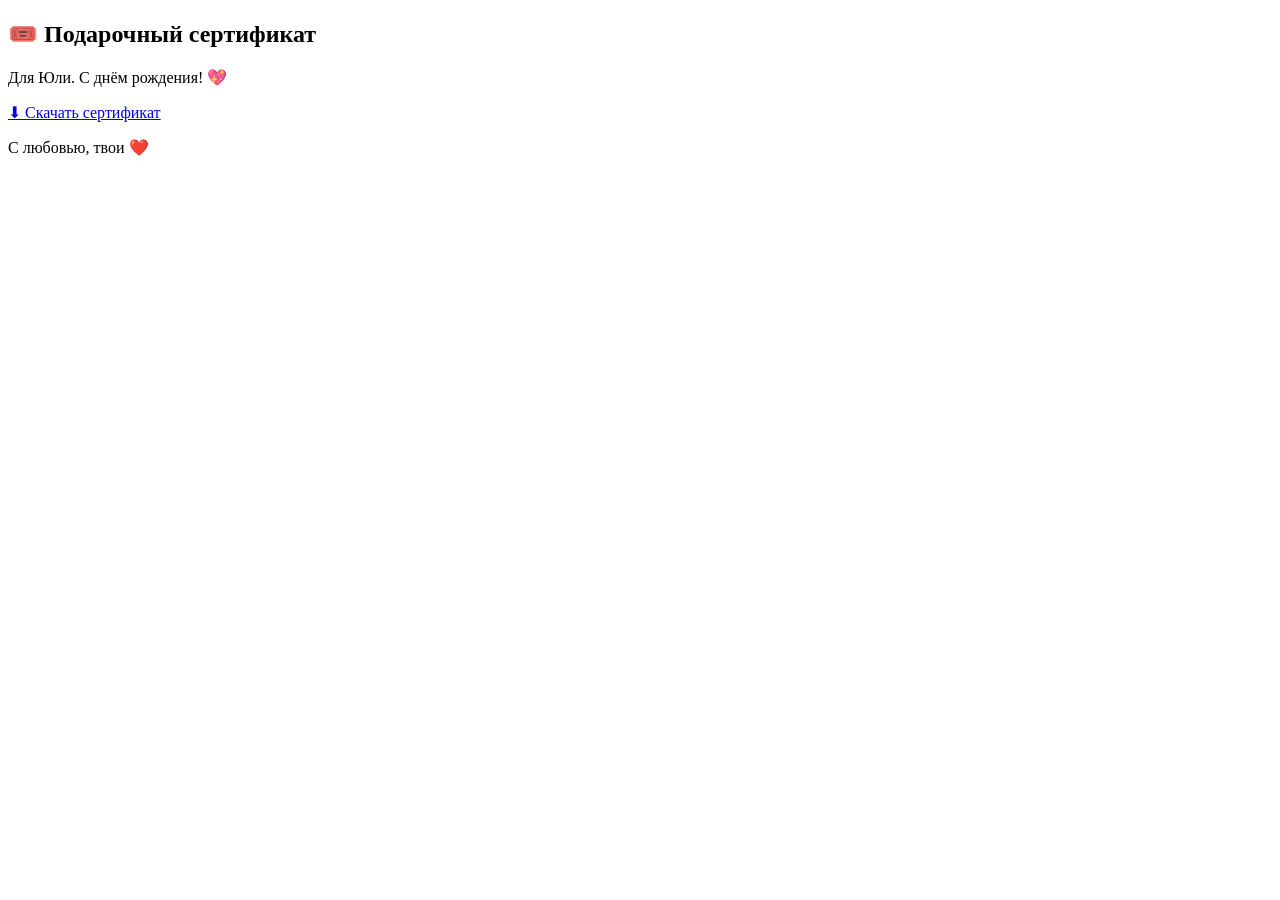
==== certificate.html @ 2b5d2e2a "Add files via upload" ====
<!DOCTYPE html>
<html lang="ru">
<head>
  <meta charset="UTF-8">
  <meta name="viewport" content="width=device-width, initial-scale=1">
  <title>Твой сертификат 🎟️</title>
  <link rel="stylesheet" href="css/style.css">
</head>
<body>
  <div class="bg-sparks"></div>

  <main class="page">
    <div class="ticket">
      <h2>🎟️ Подарочный сертификат</h2>
      <p>Для Юли. С днём рождения! 💖</p>
    </div>

    <a class="btn pulse" id="dl" href="#" download>⬇ Скачать сертификат</a>

    <p class="link-small">С любовью, твои ❤️</p>
  </main>

  <script src="js/config.js"></script>
  <script src="js/app.js"></script>
  <script>
    var dl = document.getElementById("dl");
    dl.href = CONFIG.certificate;
    dl.setAttribute("download", CONFIG.certificateFileName);
    launchConfetti(140);
    setTimeout(function () { launchConfetti(90); }, 3500);
  </script>
</body>
</html>
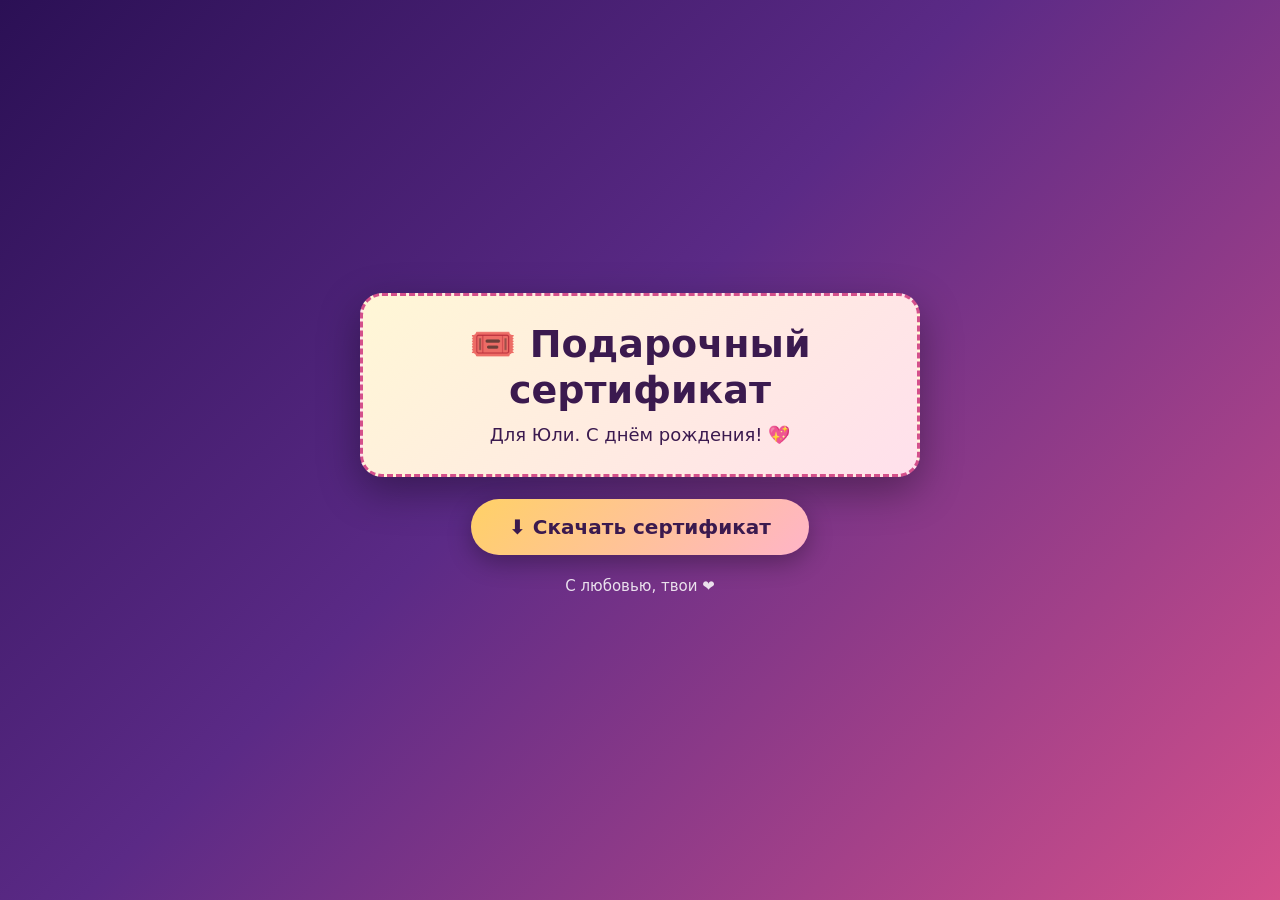
==== commit 9f2801f2: "Add files via upload" ====
--- a/certificate.html
+++ b/certificate.html
@@ -4,7 +4,7 @@
   <meta charset="UTF-8">
   <meta name="viewport" content="width=device-width, initial-scale=1">
   <title>Твой сертификат 🎟️</title>
-  <link rel="stylesheet" href="css/style.css">
+  <link rel="stylesheet" href="style.css">
 </head>
 <body>
   <div class="bg-sparks"></div>
@@ -20,8 +20,8 @@
     <p class="link-small">С любовью, твои ❤️</p>
   </main>
 
-  <script src="js/config.js"></script>
-  <script src="js/app.js"></script>
+  <script src="config.js"></script>
+  <script src="app.js"></script>
   <script>
     var dl = document.getElementById("dl");
     dl.href = CONFIG.certificate;
--- a/style.css
+++ b/style.css
@@ -0,0 +1,224 @@
+:root {
+  --bg1: #2b1055;
+  --bg2: #7597de;
+  --pink: #ff6fa5;
+  --gold: #ffd166;
+  --card: rgba(255, 255, 255, 0.14);
+  --text: #fff;
+}
+
+* { box-sizing: border-box; margin: 0; padding: 0; }
+
+html, body { height: 100%; }
+
+body {
+  font-family: "Segoe UI", system-ui, -apple-system, Roboto, Arial, sans-serif;
+  color: var(--text);
+  background: linear-gradient(135deg, var(--bg1), #5b2a86 45%, #d4508b);
+  background-attachment: fixed;
+  overflow-x: hidden;
+  animation: pageIn 0.8s ease both;
+}
+
+body.leaving { animation: pageOut 0.45s ease both; }
+
+@keyframes pageIn  { from { opacity: 0; transform: translateY(12px); } to { opacity: 1; transform: none; } }
+@keyframes pageOut { to   { opacity: 0; transform: translateY(-12px); } }
+
+/* плавающие сердечки / искорки на фоне */
+.bg-sparks { position: fixed; inset: 0; pointer-events: none; overflow: hidden; z-index: 0; }
+.bg-sparks span {
+  position: absolute;
+  bottom: -40px;
+  font-size: 22px;
+  opacity: 0.0;
+  animation: rise linear infinite;
+}
+@keyframes rise {
+  0%   { transform: translateY(0) rotate(0); opacity: 0; }
+  10%  { opacity: 0.7; }
+  100% { transform: translateY(-110vh) rotate(40deg); opacity: 0; }
+}
+
+.page {
+  position: relative;
+  z-index: 1;
+  min-height: 100vh;
+  min-height: 100dvh;
+  display: flex;
+  flex-direction: column;
+  align-items: center;
+  justify-content: center;
+  text-align: center;
+  padding: 28px 20px 40px;
+  gap: 22px;
+}
+
+h1 {
+  font-size: clamp(28px, 6vw, 52px);
+  line-height: 1.15;
+  text-shadow: 0 4px 20px rgba(0, 0, 0, 0.35);
+}
+h2 { font-size: clamp(24px, 5vw, 38px); line-height: 1.2; }
+p.lead { font-size: clamp(18px, 3.6vw, 24px); line-height: 1.5; max-width: 620px; }
+
+.card {
+  background: var(--card);
+  backdrop-filter: blur(10px);
+  -webkit-backdrop-filter: blur(10px);
+  border: 1px solid rgba(255, 255, 255, 0.25);
+  border-radius: 24px;
+  padding: 26px 24px;
+  max-width: 640px;
+  width: 100%;
+  box-shadow: 0 12px 40px rgba(0, 0, 0, 0.3);
+}
+
+/* кнопки */
+.btn {
+  display: inline-block;
+  font-size: 20px;
+  font-weight: 700;
+  color: #3b1a4f;
+  background: linear-gradient(135deg, var(--gold), #ffb4c8);
+  border: 0;
+  border-radius: 999px;
+  padding: 16px 38px;
+  cursor: pointer;
+  text-decoration: none;
+  box-shadow: 0 8px 24px rgba(0, 0, 0, 0.3);
+  transition: transform 0.15s ease, box-shadow 0.15s ease;
+}
+.btn:hover  { transform: translateY(-2px) scale(1.03); }
+.btn:active { transform: scale(0.97); }
+.btn.ghost  { background: rgba(255, 255, 255, 0.18); color: #fff; box-shadow: none; border: 1px solid rgba(255,255,255,.4); }
+.btn.hidden { display: none; }
+.btn.pulse  { animation: pulse 1.8s ease-in-out infinite; }
+@keyframes pulse {
+  0%, 100% { box-shadow: 0 8px 24px rgba(0,0,0,.3), 0 0 0 0 rgba(255,209,102,.6); }
+  50%      { box-shadow: 0 8px 24px rgba(0,0,0,.3), 0 0 0 16px rgba(255,209,102,0); }
+}
+
+/* ---------- Страница 1: фото ---------- */
+.main-photo-wrap {
+  width: min(78vw, 360px);
+  aspect-ratio: 3 / 4;
+  border-radius: 28px;
+  overflow: hidden;
+  border: 6px solid #fff;
+  box-shadow: 0 18px 50px rgba(0, 0, 0, 0.45);
+  background: linear-gradient(135deg, #ffb4c8, #ffd166);
+  display: flex; align-items: center; justify-content: center;
+  font-size: 80px;
+  animation: photoIn 1.6s cubic-bezier(.2, .9, .3, 1.2) both;
+}
+.main-photo-wrap img { width: 100%; height: 100%; object-fit: cover; display: block; }
+@keyframes photoIn {
+  from { opacity: 0; transform: scale(0.6) rotate(-6deg); }
+  to   { opacity: 1; transform: scale(1) rotate(-1.5deg); }
+}
+.fade-in-late { opacity: 0; animation: fadeUp 1s ease 1.4s forwards; }
+.fade-in-later { opacity: 0; animation: fadeUp 1s ease 2.4s forwards; }
+@keyframes fadeUp { from { opacity: 0; transform: translateY(14px); } to { opacity: 1; transform: none; } }
+
+/* ---------- Страница 2: всплывающие фото ---------- */
+.stage { position: fixed; inset: 0; overflow: hidden; z-index: 0; }
+.pop {
+  position: absolute;
+  width: clamp(120px, 24vw, 220px);
+  aspect-ratio: 3 / 4;
+  object-fit: cover;
+  border: 5px solid #fff;
+  border-radius: 14px;
+  box-shadow: 0 12px 30px rgba(0, 0, 0, 0.45);
+  animation: popLife 6s ease-in-out forwards;
+}
+@keyframes popLife {
+  0%   { opacity: 0; transform: scale(0.3) rotate(var(--r)) translateY(40px); }
+  12%  { opacity: 1; transform: scale(1) rotate(var(--r)) translateY(0); }
+  85%  { opacity: 1; transform: scale(1.04) rotate(var(--r)) translateY(-14px); }
+  100% { opacity: 0; transform: scale(1.1) rotate(var(--r)) translateY(-26px); }
+}
+.congrats-top {
+  position: relative; z-index: 2;
+  background: rgba(30, 8, 50, 0.55);
+  backdrop-filter: blur(8px);
+  -webkit-backdrop-filter: blur(8px);
+  border-radius: 22px;
+  padding: 20px 26px;
+  max-width: 560px;
+}
+.congrats-actions { position: relative; z-index: 2; display: flex; flex-direction: column; gap: 14px; align-items: center; }
+.wave { display: inline-flex; gap: 5px; height: 28px; align-items: flex-end; margin-left: 10px; vertical-align: middle; }
+.wave i { width: 5px; background: var(--gold); border-radius: 3px; animation: wave 1s ease-in-out infinite; }
+.wave i:nth-child(2) { animation-delay: .15s; } .wave i:nth-child(3) { animation-delay: .3s; }
+.wave i:nth-child(4) { animation-delay: .45s; } .wave i:nth-child(5) { animation-delay: .6s; }
+@keyframes wave { 0%, 100% { height: 6px; } 50% { height: 26px; } }
+.wave.off i { animation: none; height: 6px; }
+
+/* ---------- Страница 3: шуточный подарок ---------- */
+.emoji-row { font-size: 38px; letter-spacing: 6px; }
+.joke-reveal { display: none; }
+.joke-reveal.show { display: flex; flex-direction: column; gap: 18px; align-items: center; animation: fadeUp .8s ease both; }
+.laugh { display: inline-block; animation: shake 0.6s ease-in-out infinite; }
+@keyframes shake { 0%,100% { transform: rotate(-8deg); } 50% { transform: rotate(8deg); } }
+.gift-box { font-size: 90px; cursor: pointer; animation: bounce 1.4s ease-in-out infinite; user-select: none; }
+@keyframes bounce { 0%,100% { transform: translateY(0); } 50% { transform: translateY(-14px); } }
+
+/* ---------- Страница 4: спойлер как в Телеграме ---------- */
+.spoiler {
+  position: relative;
+  display: inline-block;
+  border-radius: 8px;
+  padding: 0 6px;
+  cursor: pointer;
+  color: transparent;
+  background:
+    radial-gradient(circle, rgba(255,255,255,.95) 0 1.2px, transparent 1.6px) 0 0 / 7px 7px,
+    radial-gradient(circle, rgba(255,255,255,.8) 0 1px, transparent 1.4px) 3px 4px / 9px 9px,
+    radial-gradient(circle, rgba(255,255,255,.7) 0 1px, transparent 1.4px) 5px 1px / 11px 11px,
+    rgba(255, 255, 255, 0.18);
+  animation: dust 0.9s steps(6) infinite;
+  user-select: none;
+  transition: background-color .4s ease, color .5s ease;
+}
+@keyframes dust {
+  0%   { background-position: 0 0, 3px 4px, 5px 1px; }
+  20%  { background-position: 2px 5px, 7px 1px, 1px 6px; }
+  40%  { background-position: 5px 2px, 1px 7px, 8px 3px; }
+  60%  { background-position: 1px 6px, 5px 3px, 3px 9px; }
+  80%  { background-position: 6px 1px, 2px 6px, 9px 4px; }
+  100% { background-position: 0 0, 3px 4px, 5px 1px; }
+}
+.spoiler.revealed {
+  color: var(--gold);
+  font-weight: 800;
+  background: transparent;
+  animation: none;
+  cursor: default;
+  user-select: auto;
+}
+.hint { font-size: 15px; opacity: .8; }
+
+/* ---------- Страница 5/6: подарок и сертификат ---------- */
+.ticket {
+  background: linear-gradient(135deg, #fff7d6, #ffe0ec);
+  color: #3b1a4f;
+  border-radius: 22px;
+  padding: 26px 24px;
+  max-width: 560px;
+  width: 100%;
+  border: 3px dashed #d4508b;
+  box-shadow: 0 14px 40px rgba(0,0,0,.35);
+}
+.ticket h2 { margin-bottom: 8px; }
+.ticket p { font-size: 18px; line-height: 1.5; }
+
+.link-small { color: #fff; opacity: .85; font-size: 15px; }
+
+.confetti { position: fixed; inset: 0; pointer-events: none; z-index: 5; overflow: hidden; }
+.confetti i {
+  position: absolute; top: -20px; width: 10px; height: 16px; opacity: .95;
+  animation: fall linear forwards;
+}
+@keyframes fall { to { transform: translateY(110vh) rotate(720deg); } }
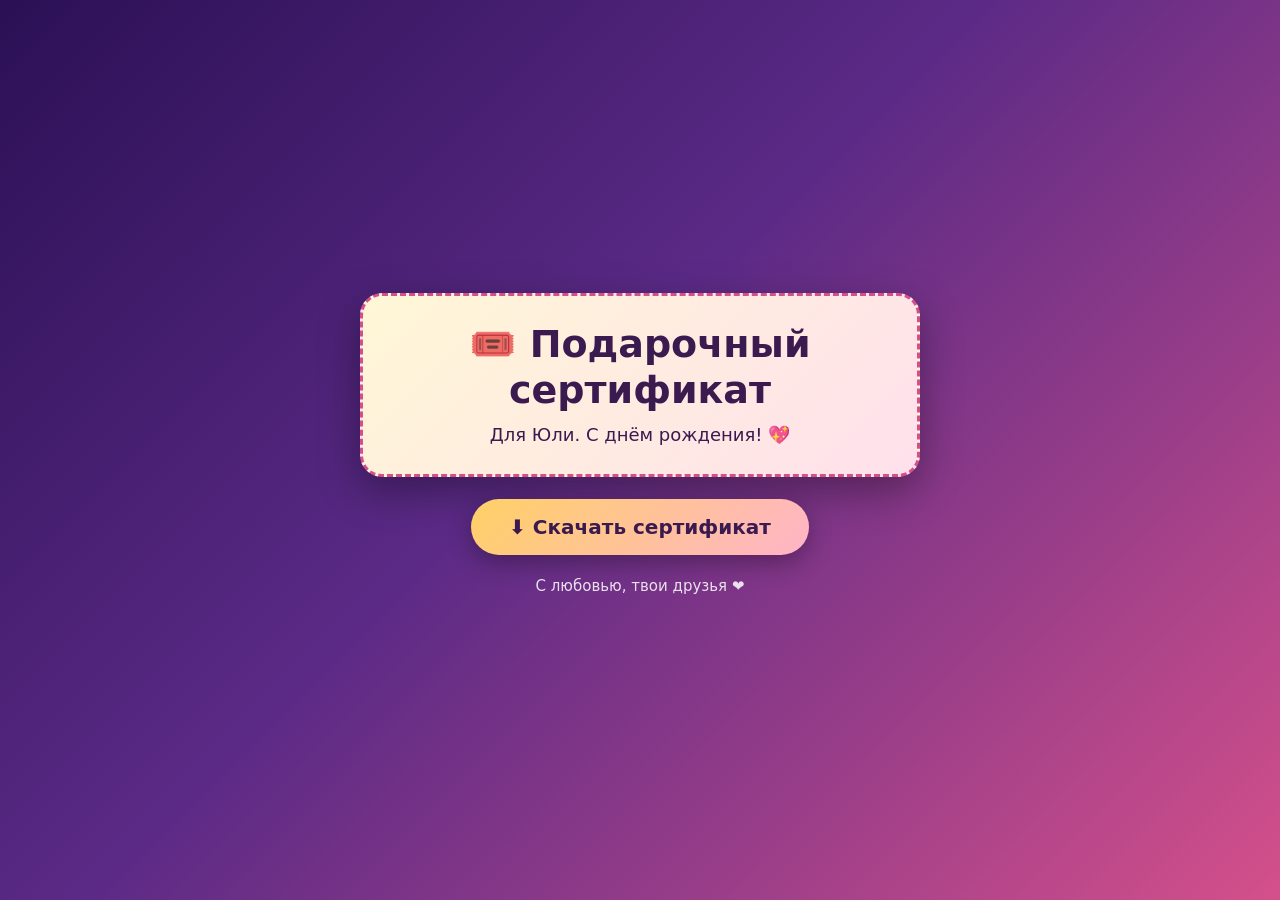
==== commit 0e6e2b36: "Add files via upload" ====
--- a/certificate.html
+++ b/certificate.html
@@ -17,7 +17,7 @@
 
     <a class="btn pulse" id="dl" href="#" download>⬇ Скачать сертификат</a>
 
-    <p class="link-small">С любовью, твои ❤️</p>
+    <p class="link-small">С любовью, твои друзья ❤️</p>
   </main>
 
   <script src="config.js"></script>
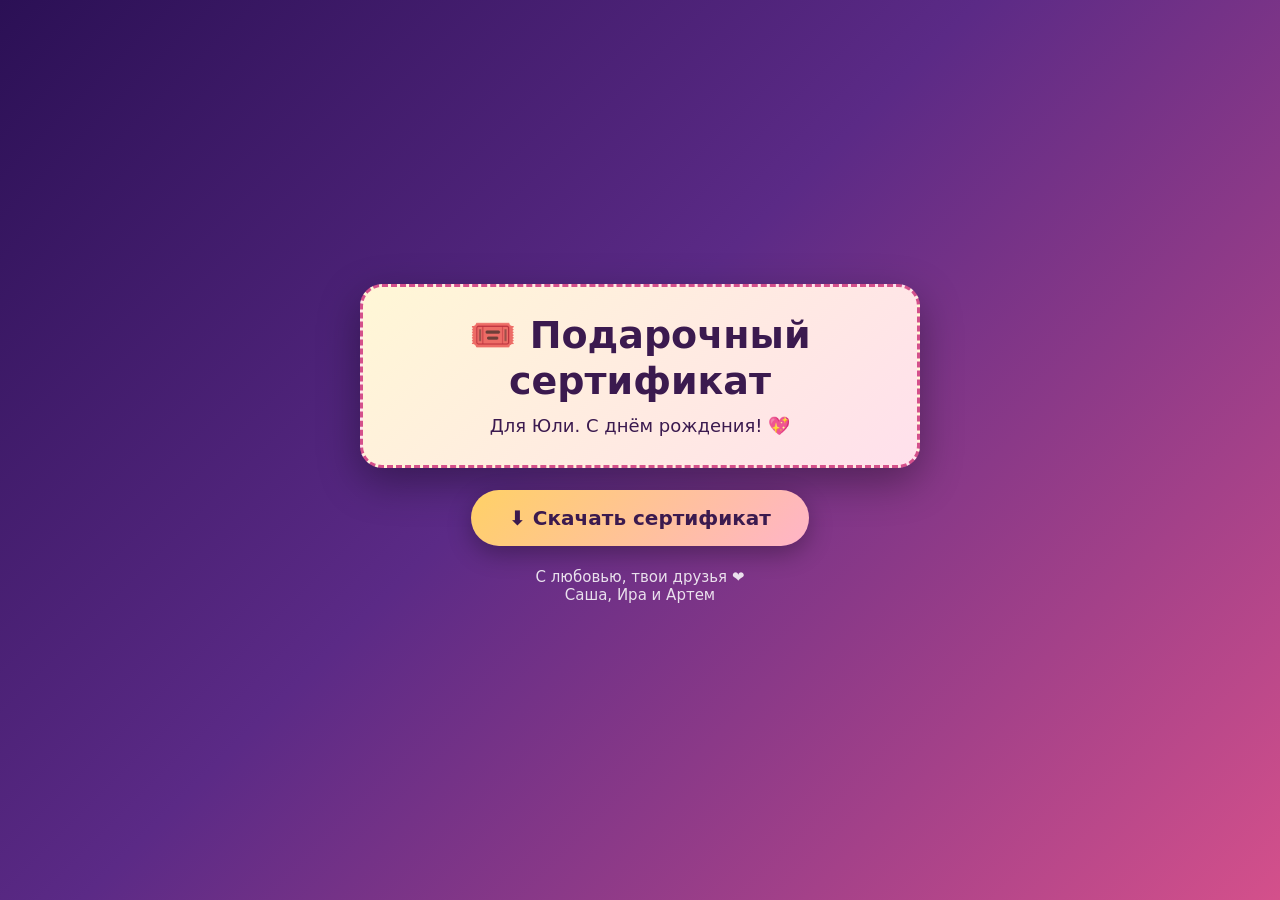
==== commit 834f303a: "Add files via upload" ====
--- a/certificate.html
+++ b/certificate.html
@@ -17,7 +17,7 @@
 
     <a class="btn pulse" id="dl" href="#" download>⬇ Скачать сертификат</a>
 
-    <p class="link-small">С любовью, твои друзья ❤️</p>
+    <p class="link-small">С любовью, твои друзья ❤️<br>Саша, Ира и Артем</p>
   </main>
 
   <script src="config.js"></script>
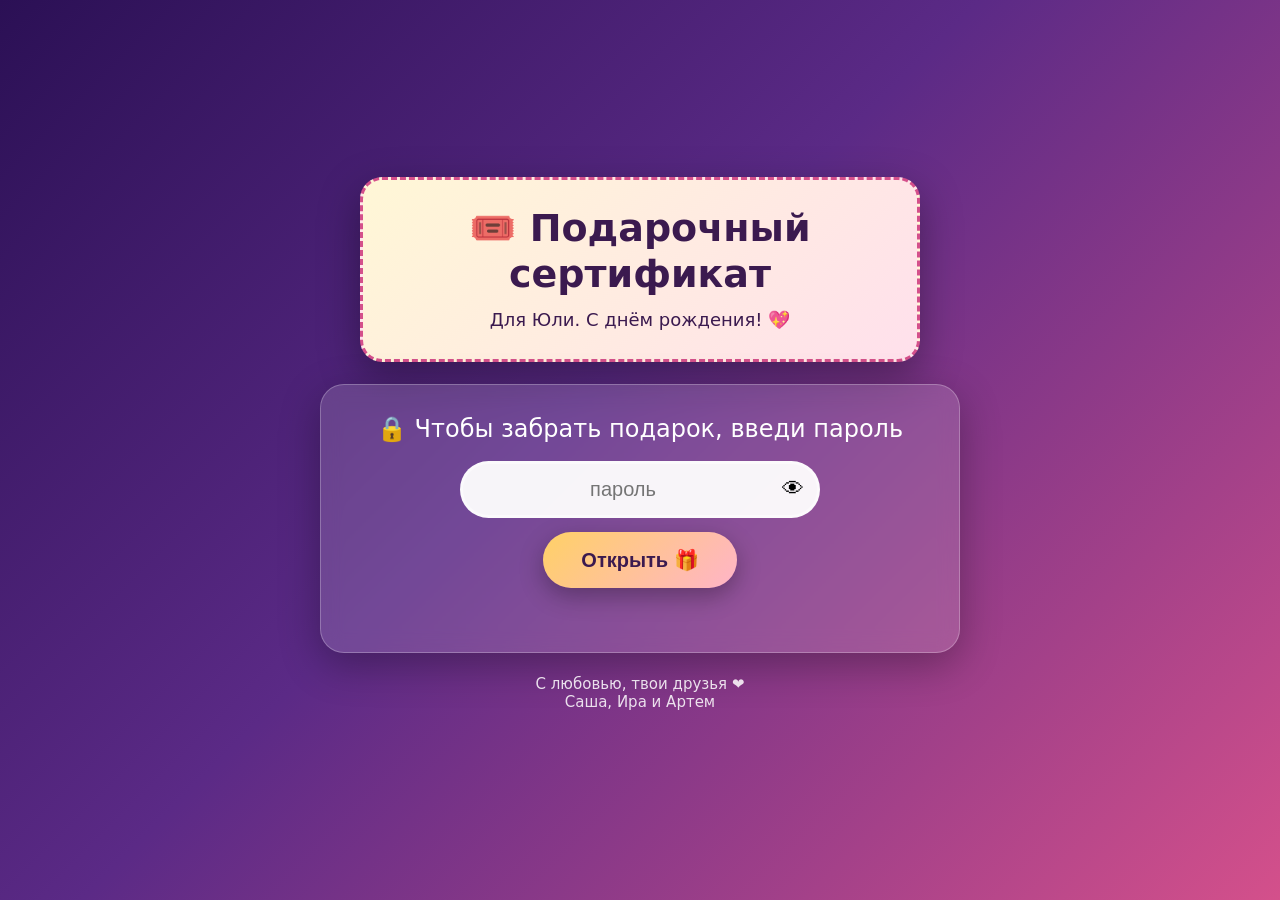
==== commit 88d46062: "Add files via upload" ====
--- a/certificate.html
+++ b/certificate.html
@@ -4,7 +4,29 @@
   <meta charset="UTF-8">
   <meta name="viewport" content="width=device-width, initial-scale=1">
   <title>Твой сертификат 🎟️</title>
+  <link rel="icon" type="image/svg+xml" href="data:image/svg+xml,%3Csvg%20xmlns='http://www.w3.org/2000/svg'%20viewBox='0%200%2064%2064'%3E%3Crect%20x='8'%20y='27'%20width='48'%20height='31'%20rx='4'%20fill='%23ff6fa5'/%3E%3Crect%20x='5'%20y='18'%20width='54'%20height='13'%20rx='4'%20fill='%23ffd166'/%3E%3Crect%20x='28'%20y='18'%20width='8'%20height='40'%20fill='%23d4508b'/%3E%3Cpath%20d='M32%2018C24%205%2011%208%2016%2016c3%206%2016%202%2016%202zM32%2018C40%205%2053%208%2048%2016c-3%206-16%202-16%202z'%20fill='%23d4508b'/%3E%3C/svg%3E">
   <link rel="stylesheet" href="style.css">
+  <style>
+    .gate { display: flex; flex-direction: column; gap: 14px; align-items: center; }
+    .gate form { display: flex; flex-direction: column; gap: 14px; align-items: center; width: 100%; }
+    .pw-row { position: relative; width: 100%; max-width: 360px; }
+    .pw-row input {
+      width: 100%; font-size: 20px; text-align: center; padding: 14px 48px 14px 14px;
+      border-radius: 999px; border: 3px solid rgba(255,255,255,.45);
+      background: rgba(255,255,255,.95); color: #2d1442; outline: none;
+    }
+    .pw-row input:focus { border-color: var(--gold); }
+    .pw-row .eye {
+      position: absolute; right: 8px; top: 50%; transform: translateY(-50%);
+      border: 0; background: transparent; font-size: 22px; cursor: pointer; padding: 6px 8px;
+    }
+    .msg { min-height: 24px; font-size: 16px; line-height: 1.4; }
+    .msg.err { color: #ffd0d0; font-weight: 700; }
+    .shake { animation: shakeX .4s ease; }
+    @keyframes shakeX { 0%,100% { transform: translateX(0); } 20%,60% { transform: translateX(-8px); } 40%,80% { transform: translateX(8px); } }
+    #success { display: none; flex-direction: column; gap: 14px; align-items: center; }
+    #success.show { display: flex; animation: fadeUp .8s ease both; }
+  </style>
 </head>
 <body>
   <div class="bg-sparks"></div>
@@ -15,19 +37,115 @@
       <p>Для Юли. С днём рождения! 💖</p>
     </div>
 
-    <a class="btn pulse" id="dl" href="#" download>⬇ Скачать сертификат</a>
+    <!-- Шаг 1: пароль -->
+    <div class="card gate" id="gate">
+      <p class="lead">🔒 Чтобы забрать подарок, введи пароль</p>
+      <form id="form" autocomplete="off">
+        <div class="pw-row">
+          <input id="pw" type="password" placeholder="пароль" autocomplete="off" autocapitalize="none" spellcheck="false" aria-label="Пароль">
+          <button type="button" class="eye" id="eye" aria-label="Показать пароль">👁</button>
+        </div>
+        <button class="btn pulse" id="submit" type="submit">Открыть 🎁</button>
+      </form>
+      <p class="msg" id="msg"></p>
+      <p class="hint" id="hint" style="display:none"></p>
+    </div>
+
+    <!-- Шаг 2: после верного пароля -->
+    <div id="success">
+      <h2>Ура, пароль подошёл! 🎉</h2>
+      <p class="lead">Сертификат скачивается. Если не началось, нажми кнопку.</p>
+      <button class="btn pulse" id="again" type="button">⬇ Скачать сертификат</button>
+    </div>
 
     <p class="link-small">С любовью, твои друзья ❤️<br>Саша, Ира и Артем</p>
   </main>
 
   <script src="config.js"></script>
   <script src="app.js"></script>
+  <script src="vault.js"></script>
   <script>
-    var dl = document.getElementById("dl");
-    dl.href = CONFIG.certificate;
-    dl.setAttribute("download", CONFIG.certificateFileName);
-    launchConfetti(140);
-    setTimeout(function () { launchConfetti(90); }, 3500);
+    var form = document.getElementById("form");
+    var pw = document.getElementById("pw");
+    var msg = document.getElementById("msg");
+    var submitBtn = document.getElementById("submit");
+    var blob = null;
+
+    // Подсказка показывается, только если она задана в config.js
+    if (CONFIG.passwordHint) {
+      var h = document.getElementById("hint");
+      h.textContent = "Подсказка: " + CONFIG.passwordHint;
+      h.style.display = "block";
+    }
+
+    document.getElementById("eye").addEventListener("click", function () {
+      pw.type = pw.type === "password" ? "text" : "password";
+    });
+
+    function say(text, isErr) {
+      msg.textContent = text;
+      msg.className = "msg" + (isErr ? " err" : "");
+    }
+
+    function saveFile() {
+      if (!blob) return;
+      var url = URL.createObjectURL(blob);
+      var a = document.createElement("a");
+      a.href = url;
+      a.download = CONFIG.certificateFileName;
+      document.body.appendChild(a);
+      a.click();
+      a.remove();
+      setTimeout(function () { URL.revokeObjectURL(url); }, 60000);
+    }
+
+    function wrong(text) {
+      say(text, true);
+      form.classList.remove("shake");
+      void form.offsetWidth; // перезапуск анимации
+      form.classList.add("shake");
+      submitBtn.disabled = false;
+      pw.focus();
+    }
+
+    form.addEventListener("submit", function (e) {
+      e.preventDefault();
+      var value = pw.value;
+      if (!value.trim()) return wrong("Введи пароль 🙂");
+      if (!(globalThis.crypto && globalThis.crypto.subtle)) {
+        return wrong("Этот браузер не умеет открывать сертификат. Попробуй Chrome или Safari.");
+      }
+
+      submitBtn.disabled = true;
+      say("Проверяю…", false);
+
+      fetch(CONFIG.certificate, { cache: "no-store" })
+        .then(function (r) {
+          if (!r.ok) throw new Error("nofile");
+          return r.arrayBuffer();
+        })
+        .then(function (buf) { return Vault.decryptBytes(buf, value); })
+        .then(function (bytes) {
+          blob = new Blob([bytes], { type: "application/pdf" });
+          pw.value = "";
+          document.getElementById("gate").style.display = "none";
+          document.getElementById("success").classList.add("show");
+          launchConfetti(160);
+          setTimeout(function () { launchConfetti(90); }, 3500);
+          saveFile();
+        })
+        .catch(function (err) {
+          if (err && err.message === "badpass") {
+            wrong("Пароль не подходит. Попробуй ещё раз 🙈");
+          } else if (err && err.message === "nofile") {
+            wrong("Сертификат ещё не загружен. Напиши друзьям 🙂");
+          } else {
+            wrong("Что-то пошло не так. Обнови страницу и попробуй снова.");
+          }
+        });
+    });
+
+    document.getElementById("again").addEventListener("click", saveFile);
   </script>
 </body>
 </html>
